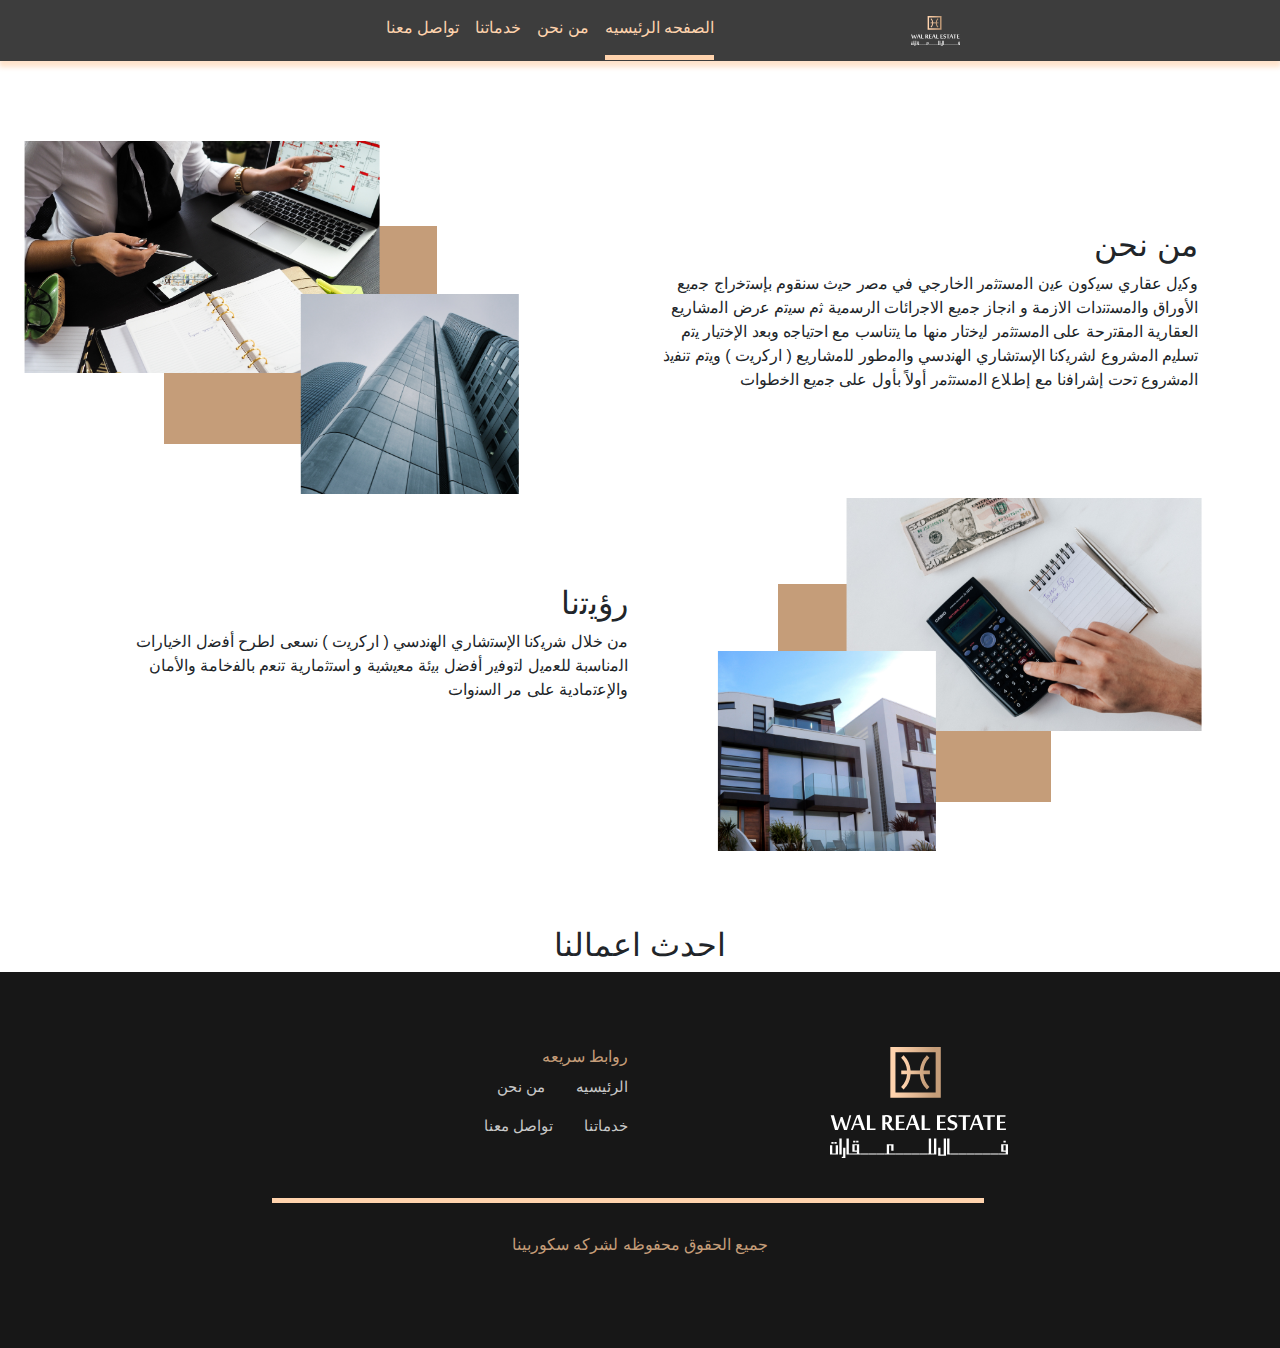
==== index.html @ 507aefd0 "amr" ====
<!DOCTYPE html>
<html lang="en">
<head>
    <meta charset="UTF-8">
    <meta http-equiv="X-UA-Compatible" content="IE=edge">
    <meta name="viewport" content="width=device-width, initial-scale=1.0">
    <!--bootstrab css-->
    <link rel="stylesheet" href="./css/bootstrap.css">
    <!-- bootstrab min -->
    <link rel="stylesheet" href="./css/bootstrap.min.css">
    <!-- font awesome -->
    <link rel="stylesheet" href="./css/fontawesome.css">
    <!-- icon -->
    <link rel="icon" href="./img/index/logo.svg">
    <!-- style -->
    <link rel="stylesheet" href="./css/style.css">
    <!-- animaition library  -->
    <link rel="stylesheet" href="https://cdnjs.cloudflare.com/ajax/libs/animate.css/4.1.1/animate.min.css" />
    <!-- title -->
    <title>الصفحه الرئيسيه</title>
    <!-- Font -->

</head>
<body>
<!-- nav bar start -->
<nav class="navbar navbar-expand-lg navbar-dark">
    <div class="container-fluid">
      <a class="navbar-brand" href="./index.html"><img src="./img/index/logo.svg" alt="logo" class="img-fluid w-25"></a>
      <button class="navbar-toggler" type="button" data-bs-toggle="collapse" data-bs-target="#navbarSupportedContent" aria-controls="navbarSupportedContent" aria-expanded="false" aria-label="Toggle navigation">
        <span class="navbar-toggler-icon"></span>
      </button>
      <div class="collapse navbar-collapse" id="navbarSupportedContent">
        <ul class="navbar-nav me-auto mb-2 mb-lg-0">
          <li class="nav-item">
            <a class="nav-link active" aria-current="page" href="./index.html">الصفحه الرئيسيه</a>
          </li>
          <li class="nav-item">
            <a class="nav-link" href="./about us.html">من نحن</a>
          </li>
          <li class="nav-item">
            <a class="nav-link" href="./our services.html">خدماتنا</a>
          </li>
          <li class="nav-item">
            <a class="nav-link" href="./contact us.html">تواصل معنا</a>
          </li>
        </ul>
      </div>
    </div>
  </nav>
<!-- nav bar end -->

<!-- aboutus start -->
<section class="padding-top">
  <div class="container ">
    <div class="row">
      <div class="col-lg-6">
        <div class="aboutus-home padding-top">
          <h2>من نحن</h2>
          <p>وﻛﯾل ﻋﻘﺎري ﺳﯾﻛون ﻋﯾن اﻟﻣﺳﺗﺛﻣر اﻟﺧﺎرﺟﻲ ﻓﻲ ﻣﺻر ﺣﯾث ﺳﻧﻘوم ﺑﺈﺳﺗﺧراج ﺟﻣﯾﻊ اﻷوراق واﻟﻣﺳﺗﻧدات اﻻزﻣﺔ و اﻧﺟﺎز ﺟﻣﯾﻊ اﻻﺟراﺋﺎت اﻟرﺳﻣﯾﺔ ﺛم ﺳﯾﺗم ﻋرض اﻟﻣﺷﺎرﯾﻊ اﻟﻌﻘﺎرﯾﺔ اﻟﻣﻘﺗرﺣﺔ ﻋﻠﻰ اﻟﻣﺳﺗﺛﻣر ﻟﯾﺧﺗﺎر ﻣﻧﮭﺎ ﻣﺎ ﯾﺗﻧﺎﺳب ﻣﻊ اﺣﺗﯾﺎﺟه وﺑﻌد اﻹﺧﺗﯾﺎر ﯾﺗم ﺗﺳﻠﯾم اﻟﻣﺷروع ﻟﺷرﯾﻛﻧﺎ اﻹﺳﺗﺷﺎري اﻟﮭﻧدﺳﻲ واﻟﻣطور ﻟﻠﻣﺷﺎرﯾﻊ ( ارﻛرﯾت ) وﯾﺗم ﺗﻧﻔﯾذ اﻟﻣﺷروع ﺗﺣت إﺷراﻓﻧﺎ ﻣﻊ إطﻼع اﻟﻣﺳﺗﺛﻣر أوﻻً ﺑﺄول ﻋﻠﻰ ﺟﻣﯾﻊ اﻟﺧطوات</p>
        </div>
      </div>
      <div class="col-lg-6">
        <div class="aboutus-pic-home">
            <img src="./img/index/rectangle.jpg" alt="" class="img-fluid w-50 aboutus1">
             <img src="./img/index/aboutus1.jpg" alt="" class="img-fluid aboutus2">
            <img src="./img/index/aboutus2.jpg" alt="" class="img-fluid aboutus3">
        </div>
      </div>
    </div>
  </div>
</section>
<!-- aboutus end -->


  <!-- vision start -->
<section>
  <div class="container">
    <div class="row">
      <div class="col-lg-6">
        <div class="vision-pic-home">
            <img src="./img/index/rectangle.jpg" alt="" class="img-fluid w-50 vision1">
             <img src="./img/index/vision1.jpg" alt="" class="img-fluid vision2">
            <img src="./img/index/vision2.jpg" alt="" class="img-fluid vision3">
        </div>
      </div>
      <div class="col-lg-6">
        <div class="vision-home padding-top">
          <h2>رؤﯾﺗﻧﺎ</h2>
          <p>ﻣن ﺧﻼل ﺷرﯾﻛﻧﺎ اﻹﺳﺗﺷﺎري اﻟﮭﻧدﺳﻲ ( ارﻛرﯾت ) ﻧﺳﻌﻰ ﻟطرح أﻓﺿل اﻟﺧﯾﺎرات اﻟﻣﻧﺎﺳﺑﺔ ﻟﻠﻌﻣﯾل ﻟﺗوﻓﯾر أﻓﺿل ﺑﯾﺋﺔ ﻣﻌﯾﺷﯾﺔ و اﺳﺗﺛﻣﺎرﯾﺔ ﺗﻧﻌم ﺑﺎﻟﻔﺧﺎﻣﺔ واﻷﻣﺎن واﻹﻋﺗﻣﺎدﯾﺔ ﻋﻠﻰ ﻣر اﻟﺳﻧوات</p>
        </div>
      </div>
    </div>
  </div>
</section>
  <!-- vision end -->

  <!-- our newest work -->
<section>
  <div class="container">
    <div class="row">
      <div class="col-lg-12 padding-top"><h2 class="text-center">احدث اعمالنا</h2></div>
    </div>

  </div>
</section>
<!-- footer start -->
<footer class=" padding-top">
    <div class="container">
        <div class="row">
            <div class="col-lg-2"></div>
            <div class="col-lg-4">
                <a href="./index.html"><img src="./img/index/logo.svg" alt="logo" class="img-fluid w-50"></a>
            </div>
            <div class="col-lg-4 border-b">
                <h6 class="bayj">روابط سريعه</h6>
                <div class="col-6">
                    <a href="./index.html">الرئيسيه</a>
                    <a href="./about us.html">من نحن</a>
                </div>
                <div class="col-6 afooter2" >
                    <a href="./our services.html">خدماتنا</a>
                    <a href="./contact us.html">تواصل معنا</a>
                </div>
            </div>
            <div class="col-lg-2"></div>
        </div>
        <div class="col-lg-12 text-center padding-top padding-bottom">
            <p class="bayj"> جميع الحقوق محفوظه لشركه سكوربينا </p>
        </div>
    </div>
    </footer>
    <!-- footer end -->

        <!-- bootstrab min js -->
        <script src="./js/all.min.js"></script>
        <!-- bootstrab -->
        <script src="./js/bootstrap.min.js"></script>
        <!-- jquery  min -->
        <script src="./js/jquery-3.3.1.min.js"></script>
        <!-- script  -->
        <script src="./js/script.js"></script>
    </body>
</html>
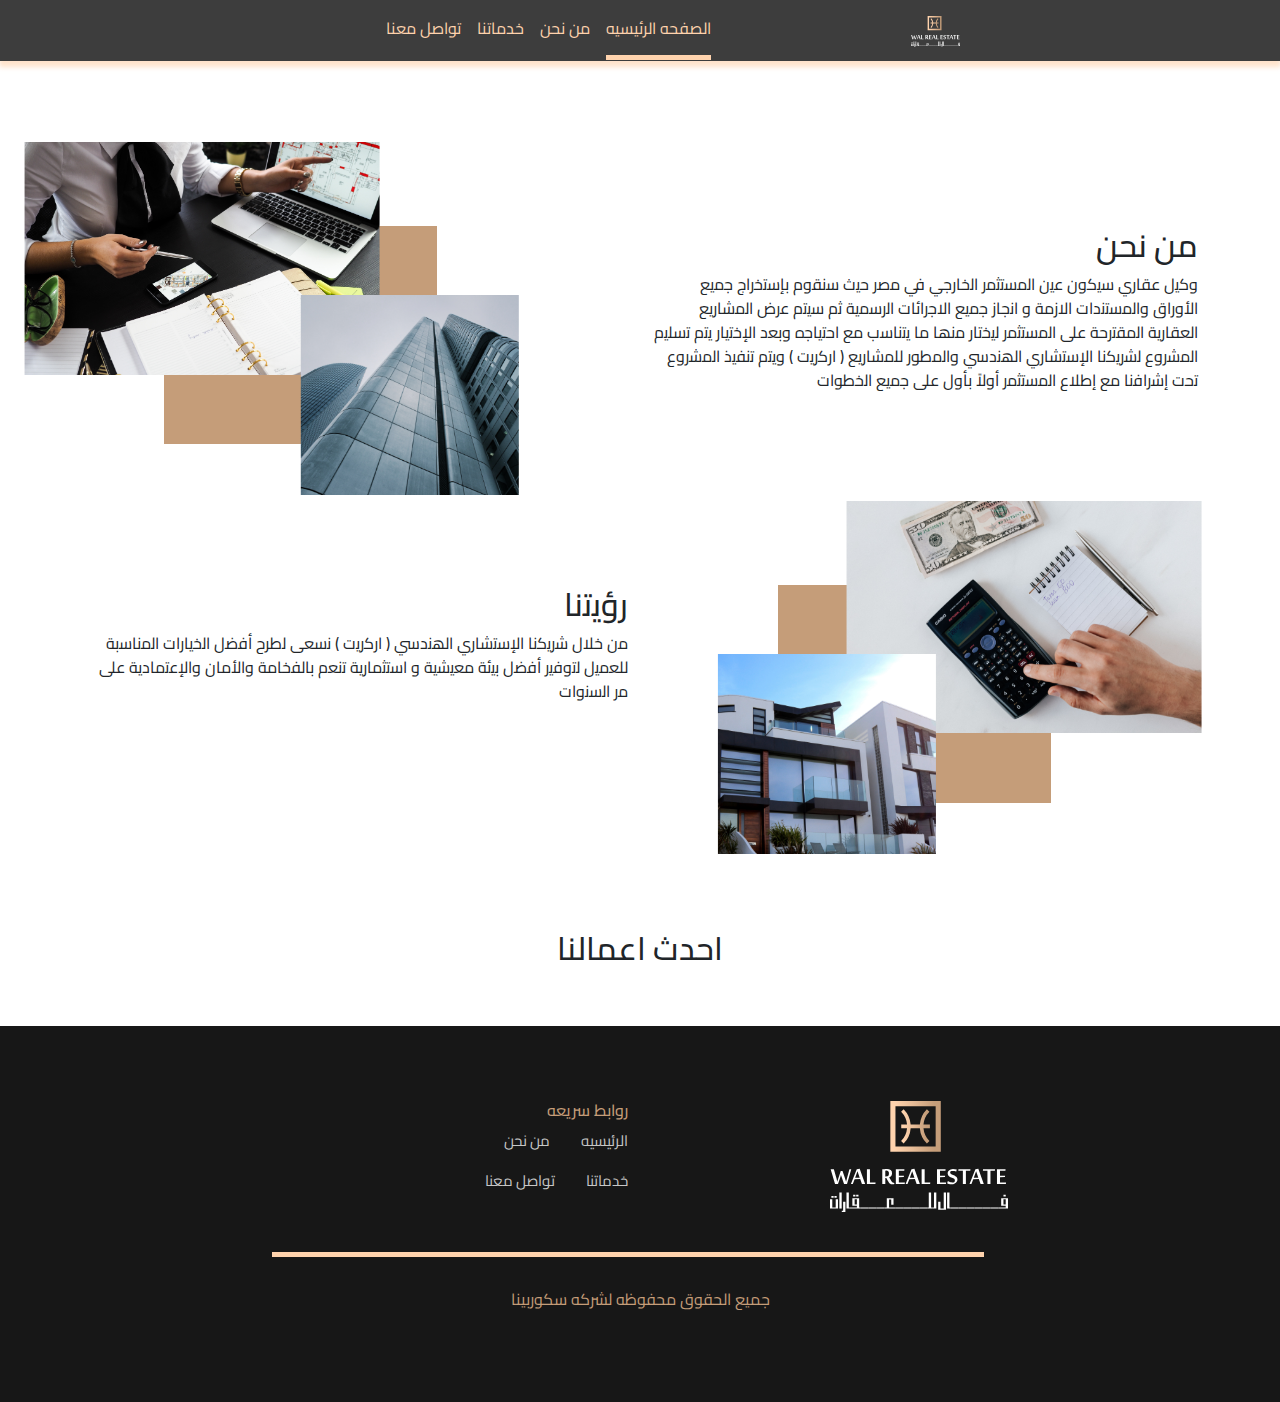
==== commit 7878c443: "amr" ====
--- a/index.html
+++ b/index.html
@@ -10,6 +10,9 @@
     <link rel="stylesheet" href="./css/bootstrap.min.css">
     <!-- font awesome -->
     <link rel="stylesheet" href="./css/fontawesome.css">
+    <!-- owl carousel-->
+    <link rel="stylesheet" href="./css/owl.carousel.min.css">
+    <link rel="stylesheet" href="./css/owl.theme.default.min.css">
     <!-- icon -->
     <link rel="icon" href="./img/index/logo.svg">
     <!-- style -->
@@ -19,6 +22,10 @@
     <!-- title -->
     <title>الصفحه الرئيسيه</title>
     <!-- Font -->
+    <!-- cairo font -->
+    <link rel="preconnect" href="https://fonts.googleapis.com">
+    <link rel="preconnect" href="https://fonts.gstatic.com" crossorigin>
+    <link href="https://fonts.googleapis.com/css2?family=Cairo&display=swap" rel="stylesheet">
 
 </head>
 <body>
@@ -61,7 +68,7 @@
       </div>
       <div class="col-lg-6">
         <div class="aboutus-pic-home">
-            <img src="./img/index/rectangle.jpg" alt="" class="img-fluid w-50 aboutus1">
+            <img src="./img/index/rectangle.jpg" alt="" class="img-fluid w-50 aboutus1 d-md-block d-none">
              <img src="./img/index/aboutus1.jpg" alt="" class="img-fluid aboutus2">
             <img src="./img/index/aboutus2.jpg" alt="" class="img-fluid aboutus3">
         </div>
@@ -78,7 +85,7 @@
     <div class="row">
       <div class="col-lg-6">
         <div class="vision-pic-home">
-            <img src="./img/index/rectangle.jpg" alt="" class="img-fluid w-50 vision1">
+            <img src="./img/index/rectangle.jpg" alt="" class="img-fluid w-50 vision1 d-md-block d-none">
              <img src="./img/index/vision1.jpg" alt="" class="img-fluid vision2">
             <img src="./img/index/vision2.jpg" alt="" class="img-fluid vision3">
         </div>
@@ -95,13 +102,44 @@
   <!-- vision end -->
 
   <!-- our newest work -->
-<section>
+<section >
   <div class="container">
     <div class="row">
-      <div class="col-lg-12 padding-top"><h2 class="text-center">احدث اعمالنا</h2></div>
+      <div class="col-lg-12 padding-top our-new"><h2 class="text-center">احدث اعمالنا</h2></div>
     </div>
 
+ <!-- owl carousel-->   
   </div>
+  <section class="mds" >
+    <div class="container">
+        <div class="row">
+            <div class="col-lg-12">
+                <div class="owl-carousel owl-theme">
+                    <div class="item21">
+                        <img src="./img/carousel/our 6.png" alt="1" style="width: 80%;">
+                        <h6 style="padding-right: 21%; float:right;">تريو ان تاور </h6>
+                        <p style="font-size: 90%; width: 99%; float: right; padding-right: 21%;">TRIO IN TOWER OF THE ADMINISTRATIVE CAPITAL IS A NEW TOWER THAT INCLUDES COMMERCIAL, ADMINISTRATIVE AND MEDICAL UNITS, AND IT IS DEVELOPED BY AL-NAKHEEL REAL ESTATE DEVELOPMENT COMPANY, AND IT IS DISTINGUISHED BY ITS LOCATION AS IT IS LOCATED IN</p>
+
+        
+                    </div>
+                    <div class="item22">
+                        <img src="./img/carousel/our 7.png" alt="2" style="width: 80%;">
+                        <h6 style="padding-right: 21%; float:right;">يوني تاور</h6>
+                        <p style="font-size: 90%; width: 99%; float: right; padding-right: 21%;">IS THE FIRST FESTIVAL TOWER AT THE NEW CAPITAL LOCATED ON AN AREA OF MORE THAN 18.000 SQUARE METERS WITH A MAIN FACADE OF 100 METERS IN THE TOURISTIC TOWERS AREA IN DOWNTOWN IN THE NEW ADMIRNSTROTIVE CAPITOLWHICH IS A DISTINCTIVE AREA</p>
+
+                    </div>
+                    <div class="item23">
+                        <img src="./img/carousel/our 8.png" alt="3" style="width: 80%;">
+                        <h6 style="padding-right: 21%; float:right;"> 31 نورس</h6>
+                        <p style="font-size: 90%; width: 99%; float: right; padding-right: 21%;">THE NEW ADMINISTRATIVE CAPITAL, IS LOCATED IN THE MOST DISTINGUISHED LOCATIONS WITHIN THE NEW ADMINISTRATIVE CAPITAL, ON THE FIRST AND LARGEST SQUARE IN THE DOWNTOWN AREA, STEPS AWAY FROM THE GREEN RIVER AND AL MASA HOTEL, NEAR THE</p>
+
+                    </div>
+                   
+                </div>
+            </div>
+        </div>
+    </div>
+</section>
 </section>
 <!-- footer start -->
 <footer class=" padding-top">
@@ -137,6 +175,8 @@
         <script src="./js/bootstrap.min.js"></script>
         <!-- jquery  min -->
         <script src="./js/jquery-3.3.1.min.js"></script>
+        <!--owl carousel-->
+        <script src="./js/owl.carousel.min.js"></script>
         <!-- script  -->
         <script src="./js/script.js"></script>
     </body>
--- a/css/style.css
+++ b/css/style.css
@@ -149,6 +149,23 @@
     margin-top: -175px;
     transform: translate(-50%, 0)
 }
+/* the carousel of index abdelhamed*/
+
+.mds{
+    direction: ltr;
+    margin-left: 8%;
+    margin-top: 4%;
+}
+
+.owl-theme .owl-nav {
+    display: none;
+}
+
+.owl-theme .owl-dots, .owl-theme .owl-nav {
+   
+    display: none;
+}
+
 /* about us home end */
 /* vision home  */
 .vision-home{
@@ -177,6 +194,10 @@
 .logo-aboutus{
     width: 100%;
     height: 150px;
+}
+.logo-aboutus-img{
+    width: 75%;
+    height: 100px;
 }
 /* about us page end 
 
@@ -196,11 +217,11 @@
 .form-map{
     margin-top: -200px;
     box-shadow: 1px 1px 5px 4px rgba(50,94,77,0.49);
--webkit-box-shadow: 1px 1px 5px 4px rgba(50,94,77,0.49);
--moz-box-shadow: 1px 1px 5px 4px rgba(50,94,77,0.49);
-padding: 0%;
-background-color: #ffffff;
-height: 550px;
+    -webkit-box-shadow: 1px 1px 5px 4px rgba(50,94,77,0.49);
+    -moz-box-shadow: 1px 1px 5px 4px rgba(50,94,77,0.49);
+    padding: 0%;
+    background-color: #ffffff;
+    min-height: 100vh;
 }
 .map{
  
@@ -272,32 +293,482 @@
     color: #363636;
 }
 
+
  /* contact us page end */
 
- /* our services page start */
-.f1st{
-    background-image: url(../img/services/florida.jpeg);
-    background-size: contain;
-    background-repeat: no-repeat;
-    height: 300px;
-}
-.s2nd{
-    background-image: url(../img/services/nile.jpeg);
-    background-size: contain;
-    height: 300px;
-}
-.rec{
-  opacity: .5;
-  background-color: #C7C7C7;
-  height: 300px;
-}
-
-.rec:hover{
-opacity: 0;  
-  transition: .5 all ease;
-}
-.rec h2{
-    color: #FFD3AD;
-    opacity: 1 !important;
-}
- /* our services page end */ +
+/* our services page end */
+
+.mgs{
+
+    height: 250px;
+    background: url(../img/services/florida.jpeg) no-repeat center;
+    background-size: cover;
+    margin-bottom: 25px;
+}
+.mgs2{
+
+    height: 250px;
+    background: url(../img/services/nile.jpeg) no-repeat center;
+    background-size: cover;
+    margin-bottom: 25px;
+}
+
+.bg{
+    background: rgb(50,94,77);
+    background: linear-gradient(90deg, rgba(50,94,77,0.3925945378151261) 0%, rgba(50,94,77,0.7343312324929971) 100%);
+    height: 250px;
+}
+
+/* bounce to right */
+
+
+.img-text1 h1{
+    position: relative;
+    top:50%;
+   font: normal normal bold 30px/74px Cairo;
+   letter-spacing: 0px;
+   color: #FFD3AD;
+}
+
+ /* our services page end */
+ 
+ 
+ /* slider page start */ 
+ 
+ .slider-body{
+     margin: 0;
+     padding: 0;
+     line-height: 0%;
+     overflow: hidden;
+ }
+.carousel-caption h1{
+    font-size: 50px;
+    color: #ffffff;
+    font-weight: bolder;
+}
+.carousel-caption1{
+    position: absolute;
+    top: 50%;
+    left: 50%;
+    transform: translate(-50%,-50%);
+    text-align: center;
+}
+.img{
+    min-height: 100vh;
+}
+.carousel-caption2{
+    position: absolute;
+    top: 80%;
+    left: 50%;
+    transform: translate(-50%,-80%);
+}
+/* loder style */
+/* loading1 */
+
+
+.loadingImg{
+    width: 100%;
+    position: relative;
+}
+
+.loader{
+   position: absolute;
+   top: 53%;
+   left: 50%;
+   transform: translate(-50%, -50%);
+   color:white;
+
+}
+/* loader style end */
+
+/* media query */
+@media (max-width:1024px) and (min-width:769px){
+    /* index page */
+    .aboutus2{
+        transform: translate(-69%,0);
+    }
+    .navbar-brand{
+        transform: translate(-40%,0);
+    }
+    /* index page end */
+}
+@media (max-width:768px) and (min-width:426px){
+    /* slider query */
+        .carousel-item .img img{
+            height: 100vh;
+        }
+        .carousel-caption2{
+            position: absolute;
+            top: 85%;
+            left: 50%;
+            transform: translate(-50%,-85%);
+        }
+        /* slider end */
+        
+    /* index page */
+    .aboutus2 {
+        width: 60%;
+        margin-top: -400px;
+        transform: translate(-70%, 0);
+    }
+    .aboutus1 {
+        margin-top: 90px;
+        margin-right: 28%;
+    }
+    .navbar-brand{
+        transform: translate(0,0);
+    }
+    .vision2{
+        width: 60%;
+    }
+    footer a img{
+        height: 65% !important;
+        transform: translate(-50%,0);
+    }
+    .border-b::after {
+        content: '';
+        display: block;
+        width: 50%;
+        height: 5px;
+        background: #FFD3AD;
+        transition: width .3s;
+        transform: translate(0,60px);
+        margin-right: 26%;
+    }
+    /* index page end */
+    .navbar-dark .navbar-nav .nav-link:hover::after,.navbar-dark .navbar-nav .nav-link.active::after{
+        width: 30%;
+        
+    }
+    /* contact us */ 
+    .form-map{
+        margin-top: -200px;
+
+        
+    }
+
+}
+@media (max-width:425px) and (min-width:376px){
+    /* slider */
+    .img1{
+        background: url(../img/slider/5.jpeg) center no-repeat;
+        background-size: cover;
+        height: 100vh;
+    }.img2{
+        background: url(../img/slider/6.jpeg) center no-repeat;
+        background-size: cover;
+        height: 100vh;}
+        .img3{
+            background: url(../img/slider/7.jpeg) center no-repeat;
+            background-size: cover;
+            height: 100vh;}
+
+    .carousel-caption h1{
+        font-size: 25px;
+    }
+    .carousel-item {
+        min-height: 100vh;
+    }
+    .carousel-caption2{
+        position: absolute;
+        top: 77%;
+        left: 50%;
+        transform: translate(-50%,-77%);
+    }
+    .loadingImg{
+        min-height: 100vh;
+    }
+    /* slider end */
+    
+    .navbar-brand{
+        transform: translate(0,0);
+    }
+   
+    .aboutus-home{
+        margin-bottom: 80%;
+    }
+    .vision-pic-home{
+        margin-top: 75%;
+        margin-bottom: -15%;
+    }
+    .our-new{
+        padding: 0%;
+    }
+    .aboutus3 {
+        width: 40%;
+        height: 176px;
+        margin-top: -313px;
+        transform: translate(-40%, 0);}
+        .aboutus2{
+            width: 60%;
+            transform: translate(-55%, 0);
+        }
+        .vision2 {
+            width: 60%;
+            margin-top: -315px;
+            transform: translate(-24%, 0);
+        }
+        .vision3 {
+            width: 41%;
+            height: 185px;
+            margin-top: -207px;
+            transform: translate(-125%, 0);
+        }
+        footer a img{
+            height: 65% !important;
+            transform: translate(-50%,0);
+        }
+        .border-b::after {
+            content: '';
+            display: block;
+            width: 50%;
+            height: 5px;
+            background: #FFD3AD;
+            transition: width .3s;
+            transform: translate(0,60px);
+            margin-right: 26%;
+        }
+        .navbar-dark .navbar-nav .nav-link.active,  .nav-link {
+            
+            font-size: 20px;
+        }
+        .navbar-dark .navbar-nav .nav-link::after { 
+            height: 3px;
+            transform: translate(0, 6px);
+        }
+        .navbar-dark .navbar-nav .nav-link:hover::after,.navbar-dark .navbar-nav .nav-link.active::after{
+            width: 70%;
+            
+        }
+        /* about us */
+          .logo-aboutus-img{
+            padding-bottom: 25px;
+        }
+        /* contact us */
+        .contact{
+            margin: 3%;
+        }
+        .form-control::placeholder{
+            font-size: 75%;
+        }
+}
+@media (max-width:375px) and (min-width:321px){
+        /* slider */
+        .img1{
+            background: url(../img/slider/5.jpeg) center no-repeat;
+            background-size: cover;
+            height: 100vh;
+        }.img2{
+            background: url(../img/slider/6.jpeg) center no-repeat;
+            background-size: cover;
+            height: 100vh;}
+            .img3{
+                background: url(../img/slider/7.jpeg) center no-repeat;
+                background-size: cover;
+                height: 100vh;}
+    
+        .carousel-caption h1{
+            font-size: 25px;
+        }
+        .carousel-item {
+            min-height: 100vh;
+        }
+        .carousel-caption2{
+            position: absolute;
+            top: 76%;
+            left: 50%;
+            transform: translate(-50%,-76%);
+        }
+        .loadingImg{
+            min-height: 100vh;
+        }
+        /* slider end */
+    .navbar-brand{
+        transform: translate(0,0);
+    }
+   
+    .aboutus-home{
+        margin-bottom: 80%;
+    }
+    .vision-pic-home{
+        margin-top: 75%;
+        margin-bottom: -15%;
+    }
+    .our-new{
+        padding: 0%;
+    }
+    .aboutus3 {
+        width: 40%;
+        height: 176px;
+        margin-top: -313px;
+        transform: translate(-40%, 0);}
+        .aboutus2{
+            width: 60%;
+            transform: translate(-55%, 0);
+        }
+        .vision2 {
+            width: 60%;
+            margin-top: -315px;
+            transform: translate(-24%, 0);
+        }
+        .vision3 {
+            width: 41%;
+            height: 185px;
+            margin-top: -207px;
+            transform: translate(-125%, 0);
+        }
+        footer a img{
+            height: 65% !important;
+            transform: translate(-50%,0);
+        }
+        .border-b::after {
+            content: '';
+            display: block;
+            width: 50%;
+            height: 5px;
+            background: #FFD3AD;
+            transition: width .3s;
+            transform: translate(0,60px);
+            margin-right: 26%;
+        }
+        .navbar-dark .navbar-nav .nav-link.active,  .nav-link {
+            
+            font-size: 15px;
+        }
+        .navbar-dark .navbar-nav .nav-link::after { 
+            height: 3px;
+            transform: translate(0, 6px);
+        }
+        .navbar-dark .navbar-nav .nav-link:hover::after,.navbar-dark .navbar-nav .nav-link.active::after{
+            width: 65%;
+            
+        }
+          /* about us */
+          .logo-aboutus-img{
+            padding-bottom: 25px;
+        }
+        /* contact us */
+        .contact{
+            margin: 5%;
+        }
+        .form-control::placeholder{
+            font-size: 75%;
+        }
+
+}
+
+@media (max-width:320px){
+        /* slider */
+        .img1{
+            background: url(../img/slider/5.jpeg) center no-repeat;
+            background-size: cover;
+            height: 100vh;}
+            .img2{
+                background: url(../img/slider/6.jpeg) center no-repeat;
+                background-size: cover;
+                height: 100vh;}
+                .img3{
+                    background: url(../img/slider/7.jpeg) center no-repeat;
+                    background-size: cover;
+                    height: 100vh;}
+        
+        .carousel-caption h1{
+            font-size: 20px;
+        }
+        .carousel-item {
+            min-height: 100vh;
+        }
+        .carousel-caption2{
+            position: absolute;
+            top: 75%;
+            left: 50%;
+            transform: translate(-50%,-75%);
+        }
+        .loadingImg{
+            min-height: 100vh;
+        }
+        /* slider end */
+    .navbar-brand{
+        transform: translate(0,0);
+    }
+   
+    .aboutus-home{
+        margin-bottom: 100%;
+        margin-top: -20%;
+    }
+    .vision-pic-home{
+        margin-top: 75%;
+        margin-bottom: -15%;
+    }
+    .our-new{
+        padding: 0%;
+    }
+    .aboutus3 {
+        width: 40%;
+        height: 176px;
+        margin-top: -313px;
+        transform: translate(-40%, 0);}
+        .aboutus2{
+            width: 60%;
+            transform: translate(-55%, 0);
+        }
+        .vision2 {
+            width: 60%;
+            margin-top: -315px;
+            transform: translate(-24%, 0);
+        }
+        .vision3 {
+            width: 41%;
+            height: 185px;
+            margin-top: -207px;
+            transform: translate(-125%, 0);
+        }
+        footer a img{
+            height: 65% !important;
+            transform: translate(-50%,0);
+        }
+        .border-b::after {
+            content: '';
+            display: block;
+            width: 50%;
+            height: 5px;
+            background: #FFD3AD;
+            transition: width .3s;
+            transform: translate(0,60px);
+            margin-right: 23%;
+        }
+        footer a{
+            padding-left: 10%;
+        }
+        .navbar-dark .navbar-nav .nav-link.active,  .nav-link {
+            
+            font-size: 13px;
+        }
+        .navbar-dark .navbar-nav .nav-link::after { 
+            height: 3px;
+            transform: translate(0, 6px);
+        }
+        .navbar-dark .navbar-nav .nav-link:hover::after,.navbar-dark .navbar-nav .nav-link.active::after{
+            width: 65%;
+            
+        }
+  /* about us */
+  .logo-aboutus-img{
+    padding-bottom: 25px;
+}
+/* contact us */
+.contact{
+    margin: 5%;
+}
+.form-control::placeholder{
+    font-size: 75%;
+}
+}
+
+/* hnksha */
+@media (max-width:992px) and (min-width:768px){
+    .info div p{
+        font-size: 15px;
+    }
+}